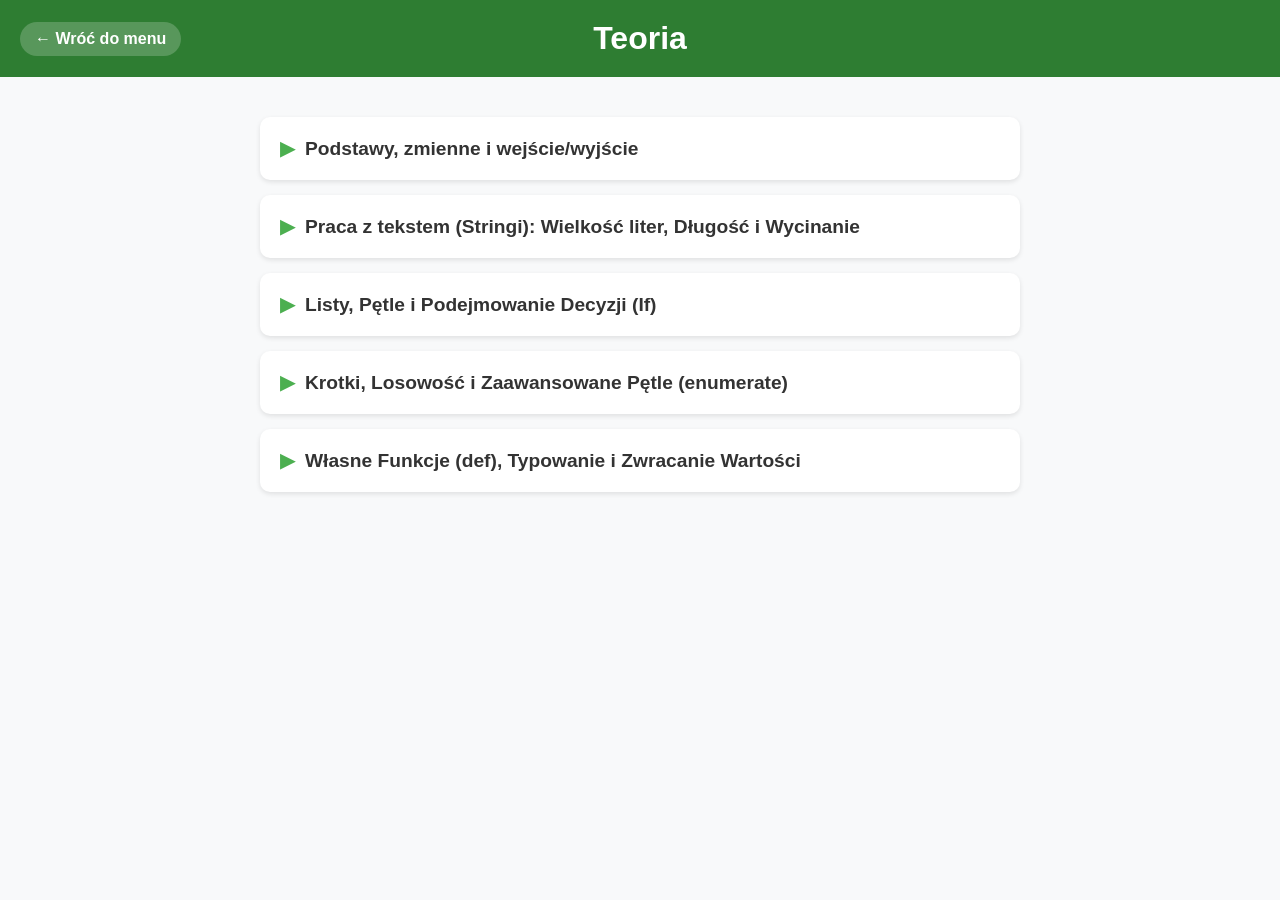
==== Teoria.html @ 6aa2973e "Add files via upload" ====
<!DOCTYPE html>
<html lang="pl">
<head>
    <meta charset="UTF-8">
    <meta name="viewport" content="width=device-width, initial-scale=1.0">
    <title>Teoria - Python</title>
    <link rel="stylesheet" href="teoria.css">
</head>
<body>

    <header class="top-bar">
        <a href="index.html" class="back-btn">← Wróć do menu</a>
        <h1>Teoria</h1>
    </header>
    <main class="theory-list">
        <details class="theory-item">
            <summary>Podstawy, zmienne i wejście/wyjście</summary>
            <div class="content-body">
                <h2>Podstawy, zmienne i wejście/wyjście</h2>
                
                <p><strong>1. Zmienne i typy danych</strong><br>
                Zmienna to takie "pudełko", w którym przechowujemy dane. W Pythonie nie musisz mówić z góry, jakiego typu jest to pudełko – język domyśli się sam. Najpopularniejsze typy to tekst (<code>str</code>), liczby całkowite (<code>int</code>) i ułamki (<code>float</code>). Jeśli chcesz sprawdzić typ zmiennej, używasz funkcji <code>type()</code>.</p>
                
                <pre><code># Tworzenie zmiennych
produkt = 'Kawa'      # Typ string (tekst)
ilosc = 3             # Typ int (liczba całkowita)
cena = 12.50          # Typ float (liczba zmiennoprzecinkowa - uwaga: używamy kropki, nie przecinka!)

# Sprawdzanie typu
print(type(produkt))  # Wypisze: &lt;class 'str'&gt;</code></pre>

                <h3>2. Komentarze w kodzie</h3>
                <p>Komentarze to notatki zostawiane przez programistę. Interpreter Pythona całkowicie je ignoruje – nie wpływają one na działanie programu. Służą do tłumaczenia skomplikowanych fragmentów kodu lub tymczasowego wyłączania linii, których nie chcemy usuwać.</p>
                <ul>
                    <li><strong>Jednolinijkowe:</strong> Zaczynają się od znaku <code>#</code>. Wszystko, co znajduje się po tym znaku do końca linii, jest ignorowane.</li>
                    <li><strong>Wielolinijkowe:</strong> Tworzy się je za pomocą potrójnych cudzysłowów (<code>"""</code>) lub potrójnych apostrofów (<code>'''</code>). Formalnie są to wielolinijkowe ciągi znaków (stringi), ale jeśli nie przypiszemy ich do żadnej zmiennej, Python potraktuje je jak komentarz.</li>
                </ul>

                <pre><code># To jest zwykły komentarz jednolinijkowy
wynik = 10 + 5  # To jest komentarz w tej samej linii co kod (inline)

# print("Ten tekst się nie wyświetli, bo kod jest zakomentowany")

"""
To jest komentarz
wielolinijkowy.
Możesz tu pisać całe wypracowania,
a Python i tak to zignoruje.
"""</code></pre>

                <h3>3. Formatowanie tekstu (f-stringi)</h3>
                <p>Aby ładnie wyświetlić tekst połączony ze zmiennymi, kiedyś używano plusa (np. <code>"Kupiłeś " + produkt</code>), ale wymagało to ręcznej zamiany liczb na tekst funkcją <code>str()</code>. Dziś używa się <strong>f-stringów</strong>. Wystarczy postawić literkę <code>f</code> przed cudzysłowem, a zmienne wrzucać w nawiasach klamrowych <code>{}</code>.</p>

                <pre><code># Stary sposób (wymaga użycia str(), żeby połączyć tekst z liczbą):
print("Kupiłeś " + str(ilosc) + " szt. produktu: " + produkt)

# Nowy, lepszy sposób (f-string):
print(f"Kupiłeś {ilosc} szt. produktu: {produkt}")</code></pre>

                <h3>4. Matematyka i zmiana typu (rzutowanie)</h3>
                <p>W Pythonie możesz łatwo dodawać (<code>+</code>), mnożyć (<code>*</code>), dzielić (<code>/</code>) czy potęgować (<code>**</code>). Czasami jednak pobierasz liczbę jako tekst. Aby móc na niej liczyć, musisz ją zamienić używając np. <code>float()</code> (dla ułamków) lub <code>int()</code> (dla całości).</p>

                <pre><code>do_zaplaty = ilosc * cena
print(f"Do zapłaty: {do_zaplaty} PLN")

tekstowa_liczba = "50"
# print(tekstowa_liczba + 10)  &lt;- To wyrzuci błąd! Nie można dodać tekstu do liczby.
wynik = int(tekstowa_liczba) + 10  # Teraz zadziała (wynik to 60)</code></pre>

                <h3>5. Pobieranie danych (input) i metody tekstowe</h3>
                <p>Funkcja <code>input()</code> zatrzymuje program i czeka, aż użytkownik coś wpisze. Zawsze zwraca to jako tekst (<code>str</code>)!<br><br>
                Często użytkownicy wpisują dane niedbale (np. stawiając spacje lub dając polski przecinek zamiast kropki w ułamku). Ratują nas wtedy tzw. metody tekstowe:</p>
                <ul>
                    <li><code>.strip()</code> – usuwa niewidoczne znaki i spacje z początku i końca tekstu.</li>
                    <li><code>.replace('coś', 'na coś')</code> – podmienia znaki. W Pythonie ułamki mają kropkę, więc musimy zamieniać przecinki na kropki.</li>
                    <li><code>.split('znak')</code> – dzieli tekst na kilka mniejszych zmiennych na podstawie wybranego znaku (np. średnika).</li>
                </ul>

                <pre><code># Przypisywanie wielu zmiennych w jednej linii
a, b, c = 1, 2, 3

# Złożony przykład z inputem:
# Użytkownik wpisuje np.: "  2,5;10  "
surowe_dane = input("Podaj wagę i cenę oddzielone średnikiem [waga;cena]: ")

# Rozdzielamy tekst na dwie zmienne w miejscu średnika
waga_str, cena_str = surowe_dane.split(';')

# Czyścimy ze spacji (.strip) i zamieniamy polski przecinek na kropkę (.replace)
waga = float(waga_str.strip().replace(',', '.'))
cena = float(cena_str.strip().replace(',', '.'))

print(f"Waga: {waga} kg, Cena: {cena} zł")</code></pre>
            </div>
        </details>
        <!-- ELEMENT 2 -->
        <details class="theory-item">
            <summary>Praca z tekstem (Stringi): Wielkość liter, Długość i Wycinanie</summary>
            <div class="content-body">
                <h2>Praca z tekstem (Stringi): Wielkość liter, Długość i Wycinanie</h2>
                
                <p><strong>1. Zmiana wielkości liter</strong><br>
                Python oferuje wbudowane metody do szybkiej zmiany wielkości liter w tekstach. Jest to szczególnie przydatne podczas pobierania danych od użytkownika (np. przez <code>input()</code>), ponieważ nie wiemy, czy ktoś wpisze swoje imię z małej, czy z dużej litery.</p>
                
                <ul>
                    <li><code>.capitalize()</code> – Zmienia tylko pierwszą literę całego tekstu na dużą, resztę na małe.</li>
                    <li><code>.title()</code> – Zmienia pierwszą literę <strong>każdego słowa</strong> na dużą (przydatne np. do imion i nazwisk).</li>
                    <li><code>.upper()</code> – Zamienia absolutnie wszystkie litery na DUŻE.</li>
                    <li><code>.lower()</code> – Zamienia absolutnie wszystkie litery na małe (świetne m.in. do adresów e-mail).</li>
                </ul>

                <pre><code>ksiazka = "władca PIERŚCIENI"

print(ksiazka.capitalize()) # Wypisze: Władca pierścieni
print(ksiazka.title())      # Wypisze: Władca Pierścieni
print(ksiazka.upper())      # Wypisze: WŁADCA PIERŚCIENI
print(ksiazka.lower())      # Wypisze: władca pierścieni</code></pre>

                <h3>2. Sprawdzanie długości tekstu - funkcja len()</h3>
                <p>Zanim zaczniemy wyciągać literki z tekstu, często musimy wiedzieć, z ilu w ogóle znaków się on składa. Służy do tego wbudowana funkcja <code>len()</code> (skrót od angielskiego słowa <em>length</em>, czyli długość). Co ważne, <code>len()</code> liczy absolutnie wszystkie znaki, łącznie ze spacjami i znakami interpunkcyjnymi!</p>

                <pre><code>napis = "Ala ma kota"
dlugosc_napisu = len(napis)

print(f"Ten tekst składa się z {dlugosc_napisu} znaków.") 
# Wypisze 11 (bo 9 liter + 2 spacje)</code></pre>

                <h3>3. Indeksowanie, czyli wyciąganie pojedynczych znaków</h3>
                <p>Każdy znak w tekście ma swój przypisany numer (indeks). <strong>Bardzo ważne: w Pythonie zawsze zaczynamy liczenie od zera!</strong> Aby wyciągnąć literę, podajemy jej indeks w nawiasach kwadratowych <code>[]</code> zaraz za nazwą zmiennej.</p>
                <p>Python pozwala też na indeksowanie ujemne – pozwala to odwoływać się do liter od końca. Indeks <code>-1</code> to zawsze ostatnia litera.</p>

                <pre><code>haslo = "Kryptografia"
# K r y p t o g r a f i a
# 0 1 2 3 4 5 6 7 8 9 10 11 (Indeksy)

print(haslo[0])    # Wypisze: K (pierwszy znak)
print(haslo[4])    # Wypisze: t (piąty znak)

print(haslo[-1])   # Wypisze: a (ostatni znak)
print(haslo[-2])   # Wypisze: i (przedostatni znak)</code></pre>

                <h3>4. Krojenie (Slicing) - wyciąganie fragmentów tekstu</h3>
                <p>Krojenie pozwala wyciąć kawałek tekstu (np. tylko pierwsze 5 liter). Używamy do tego nawiasów kwadratowych, w których podajemy wartości przedzielone dwukropkiem, według schematu: <code>[start : stop : krok]</code>.</p>
                <ul>
                    <li><strong>start</strong> – od którego indeksu zaczynamy wycinać (włącznie).</li>
                    <li><strong>stop</strong> – na którym indeksie kończymy wycinać (<strong>wyłącznie</strong> – ten znak już nie wejdzie do wyniku).</li>
                    <li><strong>krok</strong> – co ile znaków "przeskakujemy" (domyślnie 1, można pominąć).</li>
                </ul>

                <pre><code>tekst = "Programowanie"

# Wycinanie od - do
print(tekst[0:7])    # Wypisze: Program (od indeksu 0 do 6 włącznie)
print(tekst[3:7])    # Wypisze: gram

# Pomijanie wartości (domyślny start to 0, domyślny stop to koniec tekstu)
print(tekst[:7])     # Wypisze: Program (to samo co [0:7])
print(tekst[7:])     # Wypisze: owanie (od 7. indeksu do samego końca)

# Wyjście poza zakres - Python jest mądry i nie wyrzuci błędu
print(tekst[7:100])  # Wypisze: owanie (dojdzie do końca i bezpiecznie się zatrzyma)

# Użycie "kroku"
print(tekst[0:8:2])  # Wypisze: Porm (Z słowa "Programo" bierze co drugą literę)

# Haczyk: Jak obrócić tekst tyłem do przodu? 
# Pomijamy start i stop, a jako krok dajemy -1 (czytaj od tyłu)
print(tekst[::-1])   # Wypisze: einawoimargorP</code></pre>
            </div>
        </details>

       <!-- ELEMENT 3 -->
        <details class="theory-item">
            <summary>Listy, Pętle i Podejmowanie Decyzji (If)</summary>
            <div class="content-body">
                <h2>Listy, Pętle i Podejmowanie Decyzji (If)</h2>
                
                <p><strong>1. Listy - tworzenie i dodawanie elementów</strong><br>
                Podczas gdy zwykła zmienna to małe pudełko na jedną rzecz, <strong>lista</strong> to pojemny karton, do którego możemy wrzucić wiele różnych elementów. Pustą listę tworzymy za pomocą pustych nawiasów kwadratowych <code>[]</code> lub funkcji <code>list()</code>.</p>
                
                <ul>
                    <li><code>.append(element)</code> – Dodaje <strong>jeden</strong> nowy element na sam koniec listy.</li>
                    <li><code>.extend([lista_elementów])</code> – Służy do dodania <strong>wielu</strong> elementów z innej listy na koniec naszej obecnej listy.</li>
                </ul>

                <pre><code>koszyk = []  # Tworzymy pustą listę (równie dobrze mogłoby być: koszyk = list())

# Dodajemy pojedyncze elementy
koszyk.append("Mleko")
koszyk.append("Chleb")

# Dodajemy kilka elementów naraz
koszyk.extend(["Masło", "Ser", "Kawa"])

print(koszyk) 
# Wypisze: ['Mleko', 'Chleb', 'Masło', 'Ser', 'Kawa']</code></pre>

                <h3>2. Indeksowanie list (wyciąganie danych)</h3>
                <p>Listy kroi się i indeksuje dokładnie tak samo jak tekst! Liczymy od zera, możemy używać wartości ujemnych i podawać zakresy <code>[start:stop:krok]</code>. <br>
                <strong>Ciekawostka (Wielokrotne indeksowanie):</strong> Jeśli wyciągniemy z listy słowo, możemy od razu postawić drugi nawias, żeby wyciągnąć konkretną literę z tego słowa!</p>

                <pre><code>magazyn = ["Klawiatura", "Myszka", "Monitor", "Drukarka"]

print(magazyn[0])        # Wypisze: Klawiatura
print(magazyn[-1])       # Wypisze: Drukarka (ostatni element)
print(magazyn[0:4:2])    # Wypisze: ['Klawiatura', 'Monitor'] (co drugi element)

# Magia wielokrotnego indeksowania:
# magazyn[1] to "Myszka". Jeśli dodamy [0], wyciągniemy pierwszą literę z "Myszka"
print(magazyn[1][0])     # Wypisze: M</code></pre>

                <h3>3. Logika i Instrukcje Warunkowe (if / elif / else)</h3>
                <p>Programy muszą podejmować decyzje. Robimy to za pomocą bloków warunkowych. Pamiętaj, że w Pythonie <strong>wcięcia (tzw. tabulacje) są obowiązkowe</strong> – to one mówią Pythonowi, co należy do danego bloku!</p>
                <p><strong>Przydatne operatory do sprawdzania warunków:</strong></p>
                <ul>
                    <li><code>==</code> (Dwa znaki równości) - Sprawdza, czy coś jest równe. (Uwaga: jeden znak <code>=</code> służy do przypisywania zmiennej, dwa <code>==</code> do zadawania pytania "czy jest równe?").</li>
                    <li><code>!=</code> - Oznacza "nie jest równe" (różne od).</li>
                    <li><code>in</code> - Sprawdza, czy element znajduje się w jakiejś liście lub tekście.</li>
                </ul>

                <pre><code>owoc = "Banan"
dostepne_owoce = ["Jabłko", "Banan", "Gruszka"]

if owoc == "Jabłko":
    print("Wybrano jabłko.")
elif owoc in dostepne_owoce:
    # Ten blok wykona się, bo "Banan" jest na liście dostepne_owoce
    print(f"Mamy {owoc} w magazynie!")
elif owoc != "Cebula":
    print("To na pewno nie jest cebula.")
else:
    # Else wykona się tylko wtedy, gdy żaden z powyższych warunków nie zostanie spełniony
    print("Nie znamy tego produktu.")</code></pre>
    
                <p><em>Wskazówka:</em> Słowo kluczowe <code>pass</code> służy jako zapchajdziura. Jeśli masz instrukcję <code>if</code>, ale jeszcze nie wiesz, co tam napisać, wpisujesz <code>pass</code>, żeby Python nie wyrzucił błędu o braku kodu pod warunkiem.</p>

                <h3>4. Pętla FOR (automatyczne sprawdzanie listy)</h3>
                <p>Jeśli masz listę 1000 elementów i chcesz sprawdzić każdy z nich, nie musisz pisać 1000 razy tego samego kodu. Służy do tego pętla <code>for</code>. Działa ona na zasadzie "dla każdego elementu w liście zrób następującą rzecz:".</p>
                
                <p>Połączmy teraz wszystko w całość: Pętle, Listy, Metody z poprzedniej lekcji (jak <code>.capitalize()</code>) i instrukcje warunkowe!</p>

                <pre><code>koszyk_klienta = ["woda", "jabłko", "mąka", "ryż"]
produkty_na_wage = ["jabłko", "banan", "pomidor"]

# Tłumaczenie: "Dla każdego 'produktu' z listy 'koszyk_klienta' zrób to co poniżej:"
for produkt in koszyk_klienta:
    
    # Upewniamy się, że nazwa zaczyna się z dużej litery
    czysty_produkt = produkt.capitalize()
    
    # 1. Sprawdzamy czy ostatnia litera to 'a'
    if czysty_produkt[-1].lower() == 'a':
        print(f"Kupiłeś: {czysty_produkt} (nazwa kończy się na literę A)")
    else:
        print(f"Kupiłeś: {czysty_produkt}")
        
    # 2. Sprawdzamy, czy produkt jest na liście towarów na wagę
    if produkt.lower() in produkty_na_wage:
        print(" -> Pamiętaj, aby położyć to na wadze!")</code></pre>
            </div>
        </details>
       <!-- ELEMENT 4 -->
        <details class="theory-item">
            <summary>Krotki, Losowość i Zaawansowane Pętle (enumerate)</summary>
            <div class="content-body">
                <h2>Krotki, Losowość i Zaawansowane Pętle (enumerate)</h2>
                
                <p><strong>1. Krotki (Tuples)</strong><br>
                Krotka to struktura danych bardzo podobna do listy, ale z jedną kluczową różnicą: <strong>jest niemutowalna</strong>. Oznacza to, że raz stworzonej krotki nie można zmienić (nie można do niej dodać ani usunąć elementów, jak robiliśmy to w listach przy użyciu np. <code>.append()</code>). Krotki tworzymy używając zwykłych nawiasów okrągłych <code>()</code>, a czasem nawet bez nich, oddzielając elementy przecinkami.</p>
                
                <pre><code># Tworzenie krotki z nawiasami
dni_tygodnia = ("poniedziałek", "wtorek", "środa")

# Tworzenie krotki bez nawiasów (Python domyśli się, że to krotka)
miesiace = 'styczeń', 'luty', 'marzec'

print(miesiace[1]) # Możemy z niej wyciągać dane jak z listy (wypisze: luty)
# miesiace[0] = "styczen" -> To wyrzuci błąd! Krotki nie można modyfikować.</code></pre>

                <h3>2. Moduł random i losowanie liczb</h3>
                <p>Aby nasz program przestał być przewidywalny i mógł np. rzucić kostką, musimy zaimportować wbudowany moduł <code>random</code>. Aby wylosować liczbę całkowitą z podanego przedziału (włącznie z wartościami granicznymi), używamy funkcji <code>random.randint(od, do)</code>.</p>

                <pre><code>import random # Zawsze umieszczamy importy na samej górze kodu!

# Losujemy temperaturę między -10 a 30 stopni
dzisiejsza_temperatura = random.randint(-10, 30)
print(f"Dziś jest {dzisiejsza_temperatura} stopni.")</code></pre>

                <h3>3. Funkcja enumerate() - jednoczesne liczenie i wyciąganie</h3>
                <p>Kiedy iterujesz (przechodzisz) przez listę pętlą <code>for</code>, zazwyczaj dostajesz sam element. Ale co, jeśli potrzebujesz wiedzieć, na którym miejscu na liście jest ten element (czyli potrzebujesz jego indeksu)? Zamiast tworzyć osobne liczniki, używamy wspaniałej funkcji <code>enumerate()</code>, która za jednym zamachem zwraca <strong>numer indeksu</strong> oraz <strong>wartość</strong>.</p>

                <pre><code>zwyciezcy = ["Ania", "Tomek", "Kasia"]

# Zamiast: for osoba in zwyciezcy:
for numer, osoba in enumerate(zwyciezcy):
    print(f"Miejsce {numer}: {osoba}")
    
# Wypisze:
# Miejsce 0: Ania
# Miejsce 1: Tomek
# Miejsce 2: Kasia</code></pre>

                <h3>4. Zaokrąglanie i złożone warunki logiczne</h3>
                <p>W programach finansowych czy naukowych często pojawiają się długie ułamki. Do ich okiełznania służy funkcja <code>round(liczba, miejsca_po_przecinku)</code>.</p>
                <p>Gdy chcemy sprawdzić dwa warunki naraz, używamy operatora <code>and</code> (i). Oba warunki muszą być prawdziwe (True), by kod się wykonał.</p>

                <pre><code>wynik_z_testu = 85.6789
wynik_zaokraglony = round(wynik_z_testu, 2)
print(wynik_zaokraglony) # Wypisze: 85.68

# Użycie "and" do sprawdzania przedziałów:
if wynik_zaokraglony &gt; 80 and wynik_zaokraglony &lt;= 90:
    print("Otrzymujesz ocenę bardzo dobrą!")</code></pre>
    
                <h3>5. Wartość bezwzględna - abs()</h3>
                <p>Czasami interesuje nas tylko "odległość", a nie to czy jest na minusie. Na przykład, jeśli temperatura spadła o 5 stopni, wynik odejmowania wynosi -5. Żeby pozbyć się tego minusa i wypisać ładne "spadło o 5", używamy funkcji <code>abs()</code> (od absolute value).</p>

                <pre><code>roznica_temperatur = -5
print(f"Temperatura zmieniła się o {abs(roznica_temperatur)} stopni.")
# Wypisze: Temperatura zmieniła się o 5 stopni.</code></pre>
            </div>
        </details>

       <!-- ELEMENT 5 -->
        <details class="theory-item">
            <summary>Własne Funkcje (def), Typowanie i Zwracanie Wartości</summary>
            <div class="content-body">
                <h2>Własne Funkcje (def), Typowanie i Zwracanie Wartości</h2>
                
                <p><strong>1. Po co nam własne funkcje?</strong><br>
                Gdy ten sam fragment kodu powtarza się w naszym programie wiele razy, zamiast go kopiować, zamykamy go we własnej funkcji. Tworzymy w ten sposób własne, gotowe do użycia narzędzie. Do definiowania funkcji używamy słowa kluczowego <code>def</code>. Aby funkcja "oddała" nam wynik swojej pracy z powrotem, używamy słowa <code>return</code>.</p>
                
                <pre><code># Definiujemy prostą funkcję
def dodaj_podatek(cena_netto):
    cena_brutto = cena_netto * 1.23
    return round(cena_brutto, 2)

# Używamy naszego nowego narzędzia:
kalkulacja_1 = dodaj_podatek(100)
kalkulacja_2 = dodaj_podatek(250.50)

print(f"Cena z podatkiem: {kalkulacja_1} zł") # Wypisze: 123.0 zł</code></pre>

                <h3>2. Podpowiedzi typów (Type Hints)</h3>
                <p>Zauważysz czasem, że przy nazwie parametru w funkcji dopisuje się dwukropek i typ, np. <code>:str</code> albo <code>:list</code>. Są to tzw. "type hints". Pamiętaj: w Pythonie one <strong>niczego nie blokują</strong>! Jeśli napiszesz, że funkcja wymaga tekstu, a ktoś wrzuci tam liczbę, program i tak spróbuje ruszyć. Służą one tylko jako "notatka" dla innych programistów i podpowiedź dla edytora kodu (np. PyCharm), żeby wiedział, co tam wpisać.</p>

                <pre><code># Zapis :str mówi nam, że oczekujemy tekstu (stringa)
def wyczysc_tekst(tekst: str):
    # capitalize() sprawia, że tylko pierwsza litera będzie duża
    return tekst.strip().capitalize()

brudne_haslo = "   aKAdemia   "
czyste_haslo = wyczysc_tekst(brudne_haslo)
print(czyste_haslo) # Wypisze: Akademia</code></pre>

                <h3>3. Zwracanie wielu wartości naraz</h3>
                <p>To jedna z supermocy Pythona. W wielu językach funkcja może zwrócić tylko jedną rzecz na raz. W Pythonie możesz po słowie <code>return</code> wymienić po przecinku kilka zmiennych, a następnie "rozpakować" je podczas wywoływania funkcji!</p>

                <pre><code>def statystyki_cen(cena_1, cena_2):
    suma = cena_1 + cena_2
    roznica = abs(cena_1 - cena_2)
    
    # Funkcja zwraca dwie rzeczy w postaci krotki!
    return suma, roznica

# Przy wywoływaniu funkcji "rozpakowujemy" wynik do dwóch zmiennych
lacznie, dystans = statystyki_cen(100, 150)

print(f"Suma to {lacznie}, a różnica wynosi {dystans}")</code></pre>

                <h3>4. Funkcje i modyfikowanie list</h3>
                <p>Funkcje mogą też wykonywać czarną robotę, np. segregować dane z jednej dużej listy do dwóch mniejszych. Możemy wewnątrz funkcji stworzyć puste listy, zapełnić je za pomocą <code>.append()</code> i na koniec je zwrócić.</p>

                <pre><code>def segreguj_produkty(lista_produktow: list):
    jedzenie = []
    elektronika = []
    
    for produkt in lista_produktow:
        # Zła praktyka: sprawdzamy konkretne słowa "
    </main>
</body>
</html>
---- teoria.css ----
/* --- RESET I BAZA --- */
* {
    margin: 0;
    padding: 0;
    box-sizing: border-box;
    font-family: 'Segoe UI', Tahoma, Geneva, Verdana, sans-serif;
}

body {
    background-color: #f8f9fa;
    color: #333;
}

/* --- HEADER Z PRZYCISKIEM POWROTU --- */
.top-bar {
    background-color: #2e7d32; /* Ciemna, leśna zieleń */
    color: white;
    padding: 20px;
    display: flex;
    justify-content: center;
    align-items: center;
    position: relative;
}

.back-btn {
    position: absolute;
    left: 20px;
    color: white;
    text-decoration: none;
    font-weight: bold;
    background-color: rgba(255, 255, 255, 0.2);
    padding: 8px 15px;
    border-radius: 20px;
    transition: background 0.3s;
}

.back-btn:hover {
    background-color: rgba(255, 255, 255, 0.4);
}

/* --- LISTA ROZWIJANA (ACCORDION) --- */
.theory-list {
    max-width: 800px;
    margin: 40px auto;
    padding: 0 20px;
    display: flex;
    flex-direction: column;
    gap: 15px;
}

.theory-item {
    background-color: white;
    border-radius: 10px;
    box-shadow: 0 2px 5px rgba(0,0,0,0.1);
    transition: box-shadow 0.2s;
}

.theory-item:hover {
    box-shadow: 0 4px 8px rgba(0,0,0,0.15);
}

.theory-item summary {
    padding: 20px;
    font-size: 1.2rem;
    font-weight: bold;
    cursor: pointer;
    list-style: none;
    user-select: none;
}

/* Własna strzałka do listy */
.theory-item summary::before {
    content: '▶ ';
    color: #4caf50; /* Jasna zieleń dla strzałki */
    display: inline-block;
    margin-right: 10px;
    transition: transform 0.3s ease;
}

.theory-item[open] summary::before {
    transform: rotate(90deg);
}

/* --- WNĘTRZE TEORII --- */
.content-body {
    padding: 0 20px 20px 20px;
    font-size: 1.1rem;
    line-height: 1.6;
    animation: fadeIn 0.3s ease-in-out;
}

.content-body h2 {
    color: #2e7d32; /* Ciemna zieleń dla nagłówków */
    margin-top: 10px;
    margin-bottom: 15px;
    font-size: 1.5rem;
}

.content-body h3 {
    margin-top: 20px;
    margin-bottom: 10px;
    color: #2e7d32;
}

/* --- STYLIZACJA BLOKÓW KODU --- */
pre {
    background-color: #1e1e1e;
    color: #d4d4d4;
    padding: 20px;
    border-radius: 8px;
    overflow-x: auto;
    font-family: 'Courier New', Courier, monospace;
    font-size: 1rem;
    box-shadow: inset 0 2px 4px rgba(0,0,0,0.5);
    margin-top: 15px;
}

@keyframes fadeIn {
    from { opacity: 0; transform: translateY(-10px); }
    to { opacity: 1; transform: translateY(0); }
}
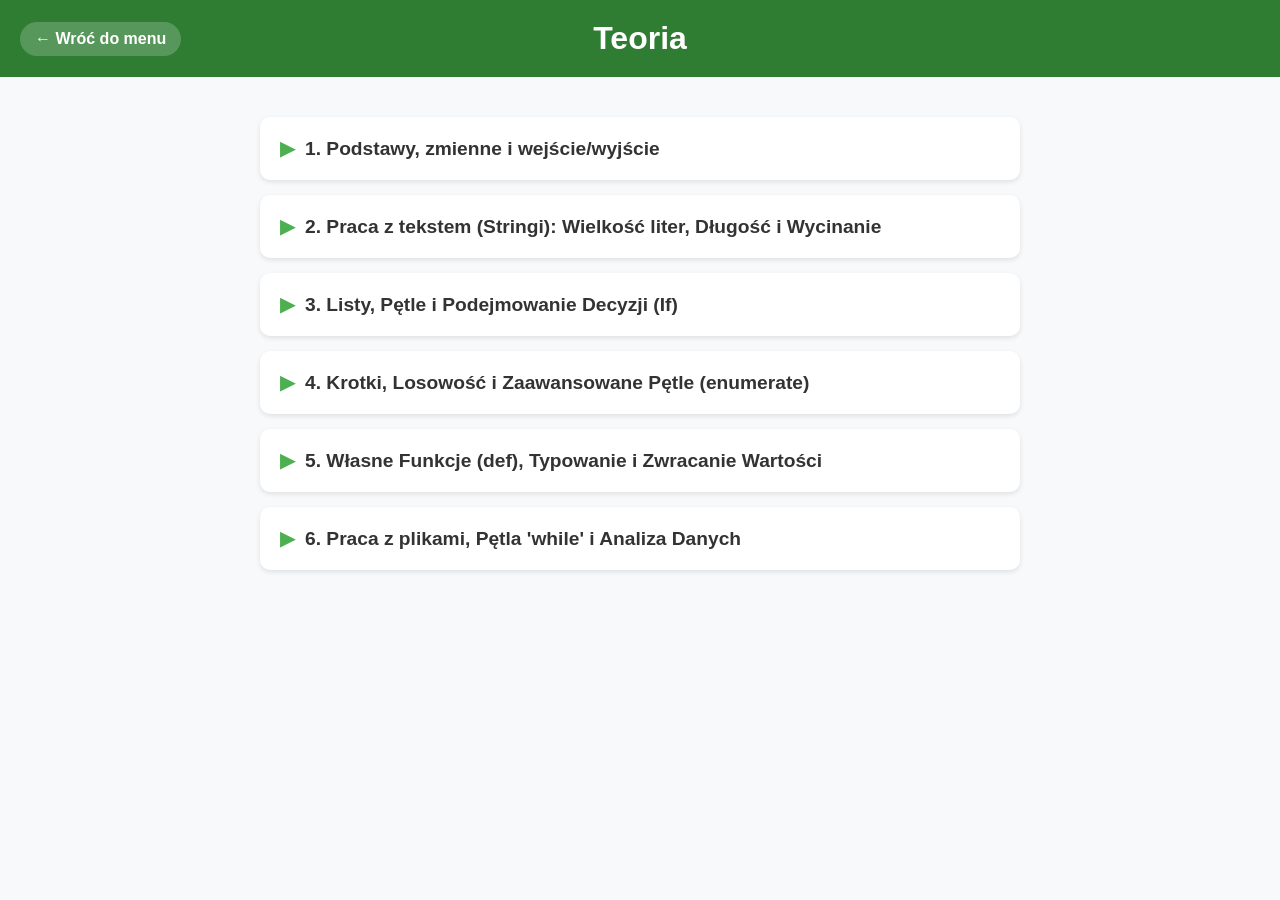
==== commit 5e50b8e7: "Update Teoria.html" ====
--- a/Teoria.html
+++ b/Teoria.html
@@ -14,7 +14,7 @@
     </header>
     <main class="theory-list">
         <details class="theory-item">
-            <summary>Podstawy, zmienne i wejście/wyjście</summary>
+            <summary>1. Podstawy, zmienne i wejście/wyjście</summary>
             <div class="content-body">
                 <h2>Podstawy, zmienne i wejście/wyjście</h2>
                 
@@ -95,7 +95,7 @@
         </details>
         <!-- ELEMENT 2 -->
         <details class="theory-item">
-            <summary>Praca z tekstem (Stringi): Wielkość liter, Długość i Wycinanie</summary>
+            <summary>2. Praca z tekstem (Stringi): Wielkość liter, Długość i Wycinanie</summary>
             <div class="content-body">
                 <h2>Praca z tekstem (Stringi): Wielkość liter, Długość i Wycinanie</h2>
                 
@@ -171,7 +171,7 @@
 
        <!-- ELEMENT 3 -->
         <details class="theory-item">
-            <summary>Listy, Pętle i Podejmowanie Decyzji (If)</summary>
+            <summary>3. Listy, Pętle i Podejmowanie Decyzji (If)</summary>
             <div class="content-body">
                 <h2>Listy, Pętle i Podejmowanie Decyzji (If)</h2>
                 
@@ -261,7 +261,7 @@
         </details>
        <!-- ELEMENT 4 -->
         <details class="theory-item">
-            <summary>Krotki, Losowość i Zaawansowane Pętle (enumerate)</summary>
+            <summary>4. Krotki, Losowość i Zaawansowane Pętle (enumerate)</summary>
             <div class="content-body">
                 <h2>Krotki, Losowość i Zaawansowane Pętle (enumerate)</h2>
                 
@@ -321,9 +321,9 @@
             </div>
         </details>
 
-       <!-- ELEMENT 5 -->
-        <details class="theory-item">
-            <summary>Własne Funkcje (def), Typowanie i Zwracanie Wartości</summary>
+<!-- ELEMENT 5 -->
+        <details class="theory-item">
+            <summary>5. Własne Funkcje (def), Typowanie i Zwracanie Wartości</summary>
             <div class="content-body">
                 <h2>Własne Funkcje (def), Typowanie i Zwracanie Wartości</h2>
                 
@@ -376,7 +376,90 @@
     elektronika = []
     
     for produkt in lista_produktow:
-        # Zła praktyka: sprawdzamy konkretne słowa "
+        # Zła praktyka: sprawdzamy konkretne słowa "na sztywno" dla przykładu
+        if produkt == "Chleb" or produkt == "Ser":
+            jedzenie.append(produkt)
+        else:
+            elektronika.append(produkt)
+            
+    # Zwracamy dwie gotowe listy
+    return jedzenie, elektronika
+
+# Pula surowych produktów
+zakupy = ["Chleb", "Myszka", "Ser", "Kabel"]
+
+# Odpalamy funkcję i łapiemy jej wyniki do dwóch nowych zmiennych
+koszyk_spozywczy, koszyk_rtv = segreguj_produkty(zakupy)
+
+print(koszyk_spozywczy) # Wypisze: ['Chleb', 'Ser']
+print(koszyk_rtv)       # Wypisze: ['Myszka', 'Kabel']</code></pre>
+            </div>
+        </details>
+<!-- TEMAT 6 -->
+        <details class="theory-item">
+            <summary>6. Praca z plikami, Pętla 'while' i Analiza Danych</summary>
+            <div class="content-body">
+                <h2>1. Otwieranie i zapisywanie plików (with open)</h2>
+                <p>W Pythonie do obsługi plików (np. <code>.txt</code> czy <code>.csv</code>) używamy instrukcji <code>with open()</code>. Dzięki niej plik zamyka się automatycznie, gdy skończymy z nim pracować, co chroni przed błędami i uszkodzeniem danych.</p>
+                <ul>
+                    <li><strong>'r' (Read)</strong> – tylko do odczytu (domyślny).</li>
+                    <li><strong>'w' (Write)</strong> – do zapisu (kasuje starą zawartość pliku).</li>
+                    <li><strong>'a' (Append)</strong> – do dopisywania na końcu pliku (nie kasuje starych danych).</li>
+                    <li><strong>'a+' (Append + Read)</strong> – do dopisywania i jednoczesnego odczytu.</li>
+                </ul>
+                <p>Zawsze warto dodać <code>encoding='utf-8'</code>, aby polskie znaki wyświetlały się poprawnie.</p>
+                <pre><code>wpis = "Użytkownik zalogowany pomyślnie.\n"
+
+# Tryb 'a' dopisze tekst na końcu pliku bez kasowania poprzednich logów
+with open('logi_systemowe.txt', 'a', encoding='utf-8') as plik:
+    plik.write(wpis)</code></pre>
+
+                <h3>Odczyt pliku linijka po linijce</h3>
+                <p>Aby przetworzyć plik, możemy użyć pętli <code>for</code>, która automatycznie przejdzie przez każdą linijkę dokumentu. Używamy metody <code>.strip()</code>, aby usunąć ukryte znaki nowej linii (<code>\n</code>).</p>
+                <pre><code>lista_dlugosci = []
+with open('wiersze.txt', 'r', encoding='utf-8') as plik:
+    for linia in plik:
+        # linia.strip() usuwa białe znaki i entery z brzegów tekstu
+        lista_dlugosci.append(len(linia.strip()))</code></pre>
+
+                <h2>2. Pętla nieskończona "while True" (Wymuszanie wyboru)</h2>
+                <p>Czasami użytkownik wpisze coś źle (np. wpisze litery zamiast cyfr). Pętla <code>while True</code> będzie kręcić się w nieskończoność i pytać o dane do skutku, dopóki nie użyjemy instrukcji <code>break</code> lub <code>return</code> (jeśli jesteśmy w funkcji).</p>
+                <pre><code>def pobierz_pin():
+    while True:
+        pin = input("Podaj 4-cyfrowy PIN: ").strip()
+        
+        # Sprawdzamy, czy długość to 4 i czy składa się tylko z cyfr
+        if len(pin) == 4 and pin.isdigit():
+            return pin # Poprawny PIN kończy pętlę i zwraca wartość!
+        else:
+            print("Błąd! Kod PIN musi składać się dokładnie z 4 cyfr.")</code></pre>
+
+                <h2>3. Przetwarzanie analityczne: .split(), enumerate() i typecasting</h2>
+                <p>Kiedy wczytujemy pliki z danymi odseparowanymi znakiem (np. plik CSV z przecinkami), każda linijka to tylko długi tekst. Musimy go "pociąć" za pomocą <code>.split(',')</code> i zamienić teksty na liczby (np. <code>float()</code>).</p>
+                <p>Funkcja <code>enumerate()</code> dodatkowo pozwala nam śledzić <strong>numer aktualnej linijki</strong>.</p>
+                <pre><code>with open('oceny.csv', 'r', encoding='UTF-8') as plik:
+    # enumerate iteruje, dając nam numer linii i jej zawartość
+    for numer, wiersz in enumerate(plik):
+        # Tniemy tekst np. "Anna,Kowalska,5" w miejscu przecinków
+        elementy = wiersz.split(",") 
+        
+        if len(elementy) != 3:
+            print(f"W linii {numer} błąd: brakuje danych ucznia!")</code></pre>
+
+                <h2>4. Funkcje matematyczne min() i max()</h2>
+                <p>Python posiada wbudowane funkcje do natychmiastowego znajdowania najmniejszej i największej wartości w podanej liście. Funkcja może też zwrócić obie te wartości naraz.</p>
+                <pre><code>def skrajne_ceny(lista_cen: list):
+    najtanszy = min(lista_cen)
+    najdrozszy = max(lista_cen)
+    return najtanszy, najdrozszy # Zwracamy dwie wartości naraz
+
+koszyk = [12.50, 4.99, 120.00, 45.00]
+
+# Rozpakowujemy wynik do dwóch zmiennych
+min_cena, max_cena = skrajne_ceny(koszyk)
+print(f"Najtańszy produkt: {min_cena} zł, Najdroższy: {max_cena} zł")</code></pre>
+            </div>
+        </details>
     </main>
 </body>
-</html>+</html>
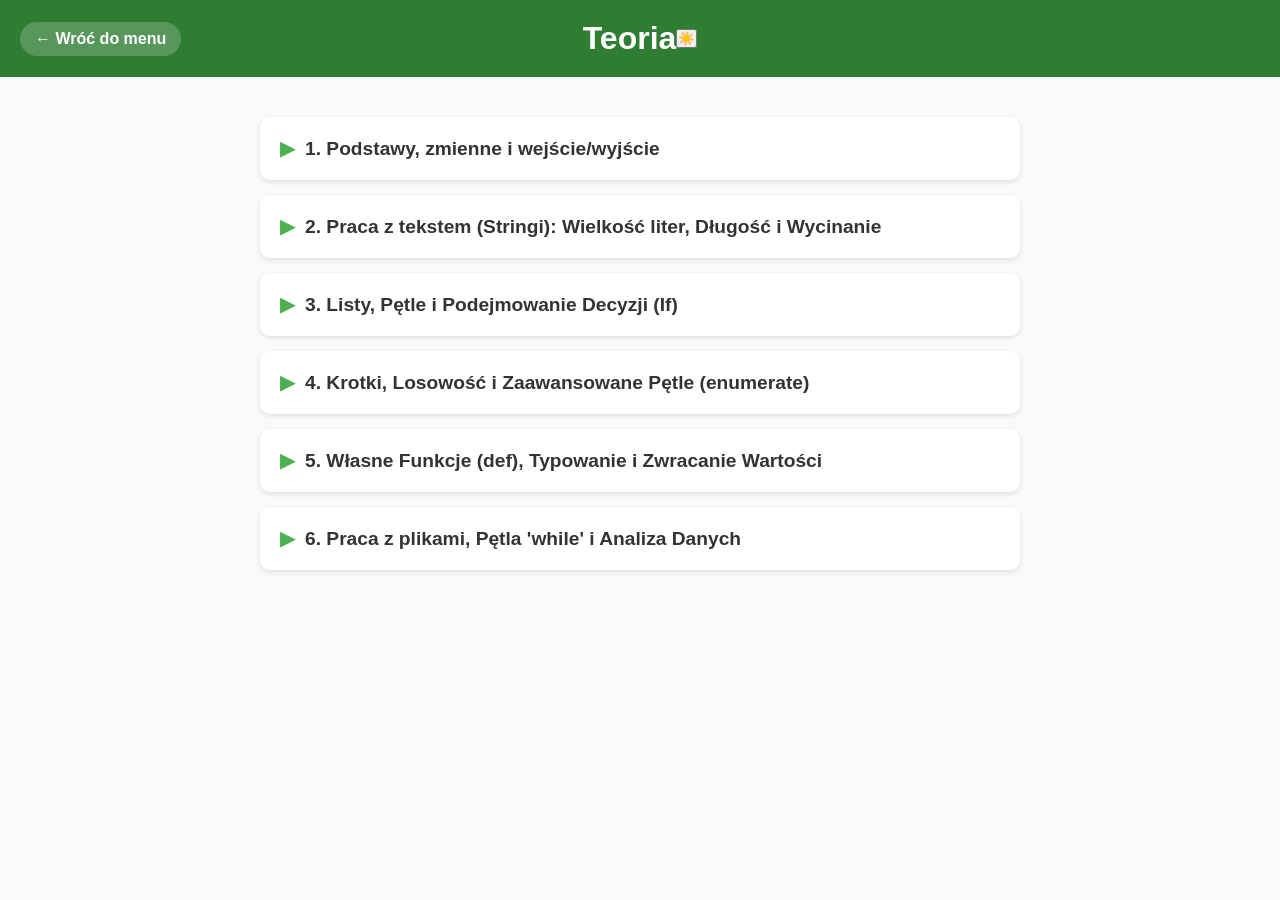
==== commit 521274bd: "Update Teoria.html" ====
--- a/Teoria.html
+++ b/Teoria.html
@@ -5,12 +5,16 @@
     <meta name="viewport" content="width=device-width, initial-scale=1.0">
     <title>Teoria - Python</title>
     <link rel="stylesheet" href="teoria.css">
+    <script src="theme.js" defer></script>
 </head>
 <body>
 
     <header class="top-bar">
         <a href="index.html" class="back-btn">← Wróć do menu</a>
         <h1>Teoria</h1>
+        <button id="theme-toggle" class="theme-btn" aria-label="Przełącz motyw">
+            <span class="icon">☀️</span>
+        </button>
     </header>
     <main class="theory-list">
         <details class="theory-item">
